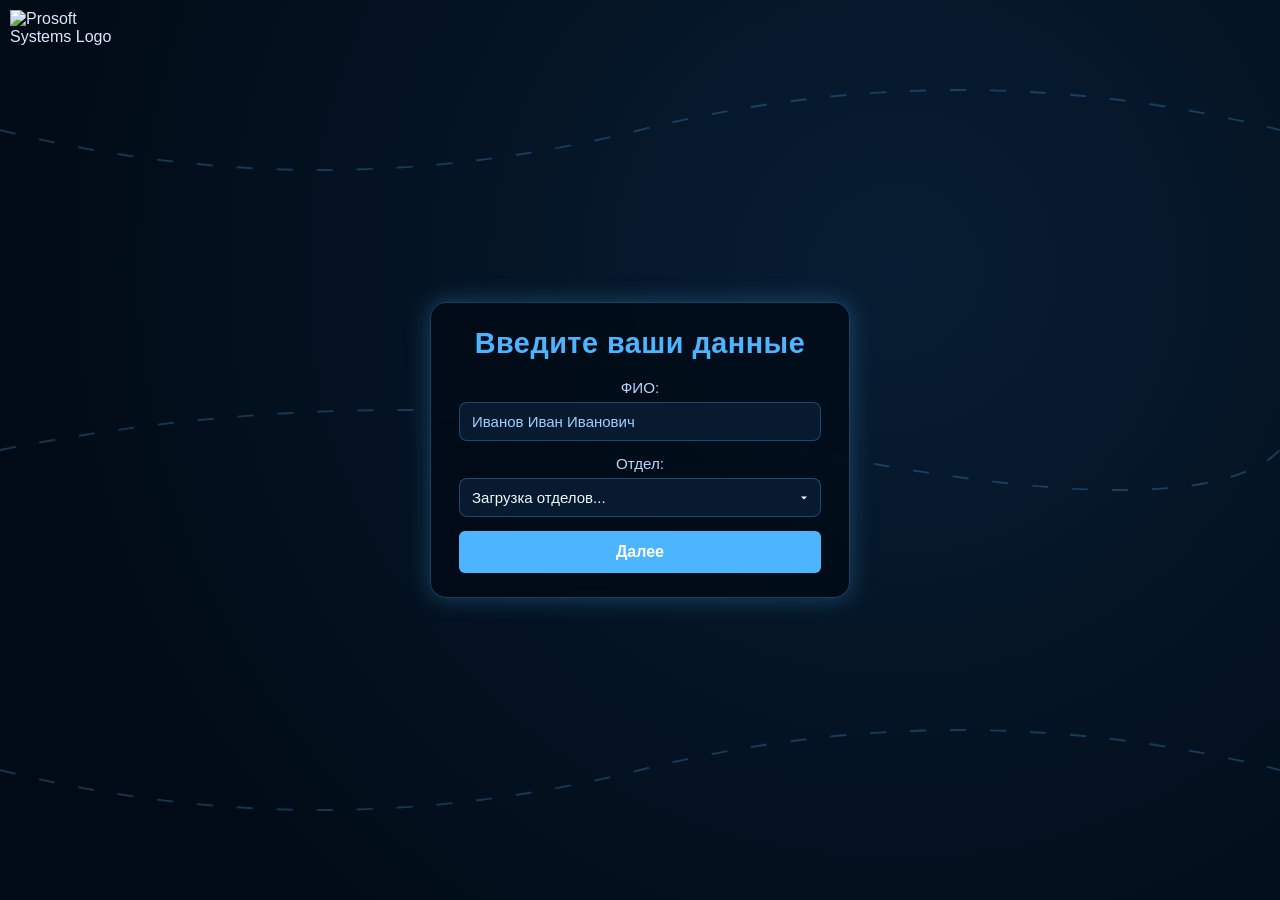
==== index2.html @ 8e4eba4d "second bot" ====
<!DOCTYPE html>
<html lang="ru">
<head>
<meta charset="UTF-8" />
<meta name="viewport" content="width=device-width, initial-scale=1.0, maximum-scale=1.0, minimum-scale=1.0, user-scalable=no" />
<title>Голосование — Прософт Системы</title>
<style>
* { box-sizing: border-box; -webkit-tap-highlight-color: transparent; }
html, body {
  margin:0; padding:0; height:100%; width:100%;
  font-family:"IBM Plex Sans","Inter","Segoe UI",Roboto,sans-serif;
  background: radial-gradient(circle at 70% 30%, #081d33 0%, #010b16 80%);
  color:#e0e7ff; display:flex; justify-content:center; align-items:center;
  overflow:hidden; touch-action: manipulation;
  overscroll-behavior: none;
}
.background { position:absolute; inset:0; overflow:hidden; z-index:0; }
.lines { position:absolute; inset:0; width:100%; height:100%; opacity:0.25; z-index:0; }
@keyframes flow { 0% { stroke-dashoffset: 1000; } 100% { stroke-dashoffset: 0; } }
.lines path { stroke: #4db5ff; stroke-width:1.2; fill:none; stroke-dasharray:10 15; animation:flow 15s linear infinite; }

.vote-container {
  position: relative; z-index:2; width:90%; max-width:420px;
  background: rgba(0,10,20,0.75); border:1px solid rgba(77,181,255,0.3);
  border-radius:16px; padding:24px 28px; box-shadow:0 0 25px rgba(77,181,255,0.3);
  backdrop-filter: blur(6px);
}
.vote-container h1 {
  margin-top:0; font-size:1.8rem; color:#4db5ff;
  text-transform:none; letter-spacing:0.5px; text-align:center; font-weight:600;
}
.vote-container p { font-size:0.95rem; margin-bottom:20px; color:#c0dfff; }
label { display:block; text-align:left; margin-bottom:6px; font-weight:500; color:#b8d6ff; font-size:0.95rem; }
input, select {
  width:100%; padding:10px 12px; margin-bottom:14px; border-radius:8px;
  border:1px solid rgba(77,181,255,0.3); background-color: rgba(8,29,51,0.9);
  color:#f0f7ff; font-size:15px; outline:none; -webkit-appearance:none; appearance:none;
}
input::placeholder { color:#a0cfff; }
select { background-image: url("data:image/svg+xml,%3Csvg width='16' height='16' fill='%23ffffff' xmlns='http://www.w3.org/2000/svg'%3E<path d='M4 6l4 4 4-4H4z'/></svg>");
  background-repeat:no-repeat; background-position:right 10px center; background-size:12px;
}
button {
  width:100%; background-color:#4db5ff; color:white; font-weight:600; border:none; border-radius:6px;
  padding:12px; font-size:1rem; cursor:pointer; transition: all 0.2s ease;
}
button:hover { background-color:#3a94d1; box-shadow:0 2px 10px rgba(77,181,255,0.4); transform:translateY(-1px); }

@media (max-width:480px) {
  .vote-container { padding:18px 20px; border-radius:16px; }
  .vote-container h1 { font-size:1.4rem; }
  button { font-size:0.95rem; }
}

.screen { display: none; flex-direction: column; align-items: center; justify-content: center; width:100%; }
.screen.active { display: flex; }
#validationMessage { color:#ff6b6b; font-size:0.9rem; display:none; margin-bottom:10px; }
#nomineeList { list-style:none; padding:0; margin:4px 0 14px 0; max-height:150px; overflow-y:auto;
  border:1px solid rgba(77,181,255,0.3); border-radius:6px; display:none; background:rgba(8,29,51,0.9); }
#nomineeList li { padding:6px; cursor:pointer; }
#nomineeList li:hover { background: rgba(77,181,255,0.3); }
</style>
</head>

<body>
<div class="background">
  <svg class="lines" xmlns="http://www.w3.org/2000/svg" viewBox="0 0 800 600" preserveAspectRatio="xMidYMid slice">
    <path d="M0 100 Q200 150 400 100 T800 100" />
    <path d="M0 300 Q250 250 500 300 T800 300" />
    <path d="M0 500 Q200 550 400 500 T800 500" />
  </svg>
</div>

<div class="vote-container">
  <!-- Шаг 1 -->
  <div id="step1" class="screen active">
    <h1>Введите ваши данные</h1>
    <label for="fio">ФИО:</label>
    <input type="text" id="fio" placeholder="Иванов Иван Иванович" required />
    <label for="department">Отдел:</label>
    <select id="department" required>
      <option value="" disabled selected>Загрузка отделов...</option>
    </select>
    <p id="validationMessage"></p>
    <button id="nextStep1" disabled>Далее</button>
  </div>

  <!-- Шаг 2 -->
  <div id="step2" class="screen">
    <h1>Выберите сотрудника для номинации</h1>
    <label for="nomineeInput">Сотрудник:</label>
    <input type="text" id="nomineeInput" placeholder="Введите ФИО сотрудника" disabled autocomplete="off" />
    <ul id="nomineeList"></ul>
    <button id="submitVote" disabled>Отправить голос</button>
  </div>

  <!-- Шаг 3 -->
  <div id="step3" class="screen">
    <h1>Спасибо за участие!</h1>
    <p>Ваш голос успешно зарегистрирован</p>
  </div>
</div>

<script src="https://telegram.org/js/telegram-web-app.js"></script>
<script>
const tg = window.Telegram.WebApp;
tg.expand();

const step1 = document.getElementById("step1");
const step2 = document.getElementById("step2");
const step3 = document.getElementById("step3");

const fioInput = document.getElementById("fio");
const departmentSelect = document.getElementById("department");
const nextStep1 = document.getElementById("nextStep1");
const validationMessage = document.getElementById("validationMessage");

const nomineeInput = document.getElementById("nomineeInput");
const nomineeList = document.getElementById("nomineeList");
const submitVoteBtn = document.getElementById("submitVote");

let employees = [];
let validationTimeout;

async function loadDepartments() {
  try {
    const res = await fetch("https://www.prosoft-people.online/api/departments");
    const data = await res.json();
    departmentSelect.innerHTML = '<option value="" disabled selected>Выберите отдел</option>';
    data.departments.forEach(dep => {
      const option = document.createElement("option");
      option.value = dep;
      option.textContent = dep;
      departmentSelect.appendChild(option);
    });
  } catch (err) {
    console.error(err);
    departmentSelect.innerHTML = '<option value="" disabled selected>Ошибка загрузки</option>';
  }
}
loadDepartments();

async function checkFioDept(fio, dept) {
  try {
    const res = await fetch("https://www.prosoft-people.online/api/validate", {
      method: "POST",
      headers: { "Content-Type": "application/json" },
      body: JSON.stringify({ fio, department: dept })
    });
    const data = await res.json();
    return data.valid;
  } catch (err) {
    console.error(err);
    return false;
  }
}

async function validateUser() {
  const fio = fioInput.value.trim();
  const department = departmentSelect.value;
  nextStep1.disabled = true;
  validationMessage.style.display = "none";
  if (!fio || !department) return;
  clearTimeout(validationTimeout);
  validationTimeout = setTimeout(async () => {
    const valid = await checkFioDept(fio, department);
    nextStep1.disabled = !valid;
    validationMessage.style.display = valid ? "none" : "block";
    validationMessage.textContent = valid ? "" : "❌ Некорректное ФИО или отдел";
  }, 500);
}

fioInput.addEventListener("input", validateUser);
departmentSelect.addEventListener("change", validateUser);

nextStep1.addEventListener("click", async () => {
  step1.classList.remove("active");
  step2.classList.add("active");

  const fio = fioInput.value.trim();
  const department = departmentSelect.value;

  nomineeInput.disabled = true;
  nomineeInput.value = "";
  nomineeList.innerHTML = "";
  nomineeList.style.display = "none";
  submitVoteBtn.disabled = true;

  try {
    const res = await fetch("https://www.prosoft-people.online/api/employees");
    const data = await res.json();
    employees = data.employees.filter(emp => emp !== fio);
    nomineeInput.disabled = false;
    nomineeInput.focus({ preventScroll: true });
  } catch (err) {
    console.error(err);
    nomineeList.innerHTML = '<li>Ошибка загрузки сотрудников</li>';
    nomineeList.style.display = "block";
  }
});

nomineeInput.addEventListener("input", () => {
  const query = nomineeInput.value.toLowerCase();
  nomineeList.innerHTML = "";
  if (!query) { nomineeList.style.display = "none"; submitVoteBtn.disabled = true; return; }
  const matches = employees.filter(e => e.toLowerCase().includes(query));
  if (matches.length === 0) { nomineeList.style.display = "none"; submitVoteBtn.disabled = true; return; }
  matches.forEach(name => {
    const li = document.createElement("li");
    li.textContent = name;
    li.addEventListener("click", () => {
      nomineeInput.value = name;
      nomineeList.style.display = "none";
      submitVoteBtn.disabled = false;
    });
    nomineeList.appendChild(li);
  });
  nomineeList.style.display = "block";
});

submitVoteBtn.addEventListener("click", async () => {
  const fio = fioInput.value.trim();
  const department = departmentSelect.value;
  const nominee = nomineeInput.value.trim();
  if (!nominee || !employees.includes(nominee)) { alert("❌ Выберите корректного сотрудника из списка"); return; }
  const valid = await checkFioDept(fio, department);
  if (!valid) { alert("❌ Некорректное ФИО или отдел. Проверьте и попробуйте снова."); return; }

  const voteData = { fio, department, nominee, chat_id: tg.initDataUnsafe?.user?.id || null };
  try {
    const response = await fetch("https://www.prosoft-people.online/api/votes", {
      method: "POST",
      headers: { "Content-Type": "application/json" },
      body: JSON.stringify(voteData)
    });
    if (response.ok) { step2.classList.remove("active"); step3.classList.add("active"); }
    else { const error = await response.json(); alert("Ошибка: " + (error.detail || "Не удалось отправить голос.")); }
  } catch (err) { console.error(err); alert("Не удалось отправить голос."); }
});
</script>

<img src="https://marketelectro.ru/sites/default/files/userfiles/11309/ps_logo_blue_2c_rus.png"
     alt="Prosoft Systems Logo"
     style="position:absolute; top:10px; left:10px; width:120px; height:auto; z-index:1;">
</body>
</html>
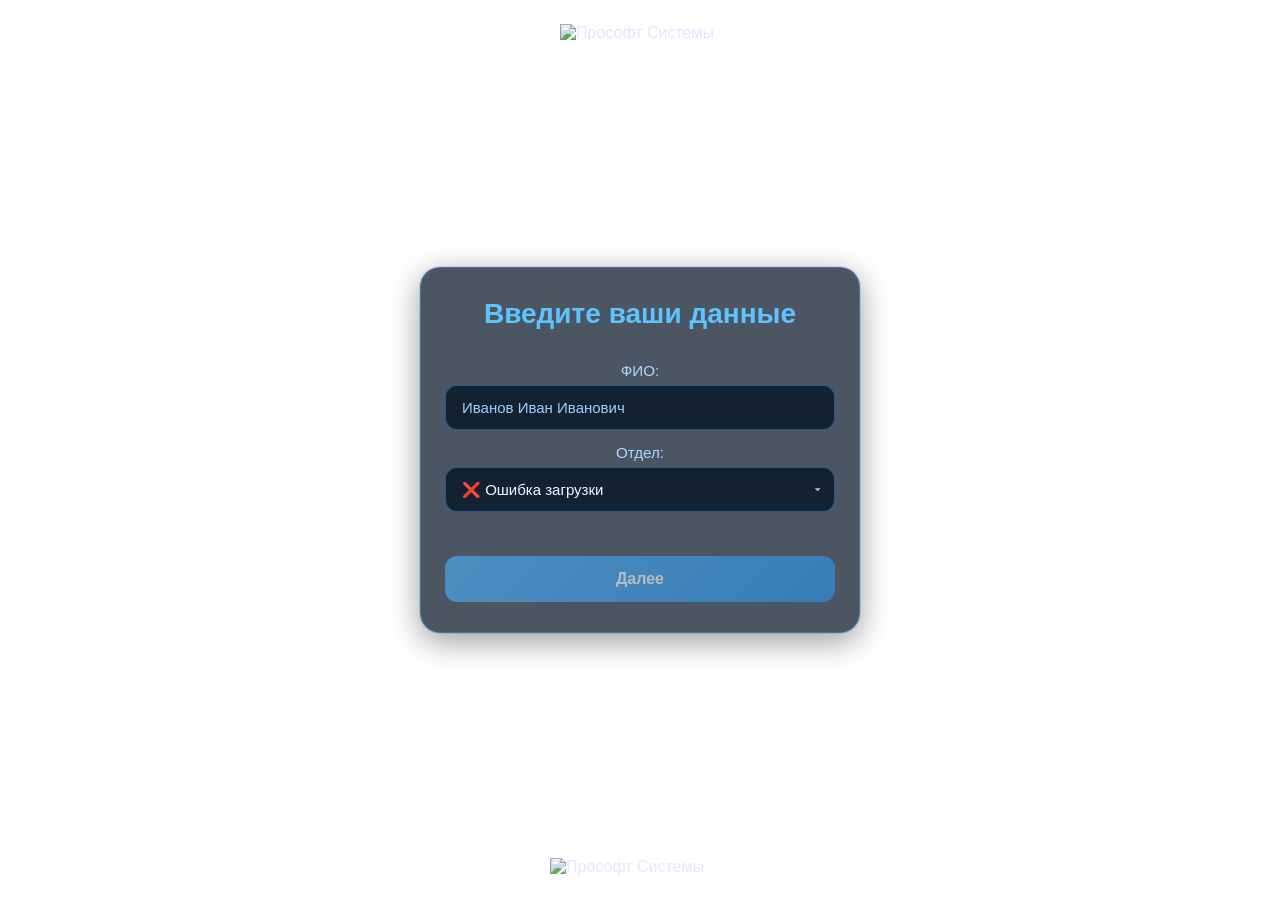
==== commit 3dff5979: "second bot" ====
--- a/index2.html
+++ b/index2.html
@@ -1,246 +1,405 @@
 <!DOCTYPE html>
 <html lang="ru">
 <head>
-<meta charset="UTF-8" />
-<meta name="viewport" content="width=device-width, initial-scale=1.0, maximum-scale=1.0, minimum-scale=1.0, user-scalable=no" />
-<title>Голосование — Прософт Системы</title>
-<style>
-* { box-sizing: border-box; -webkit-tap-highlight-color: transparent; }
-html, body {
-  margin:0; padding:0; height:100%; width:100%;
-  font-family:"IBM Plex Sans","Inter","Segoe UI",Roboto,sans-serif;
-  background: radial-gradient(circle at 70% 30%, #081d33 0%, #010b16 80%);
-  color:#e0e7ff; display:flex; justify-content:center; align-items:center;
-  overflow:hidden; touch-action: manipulation;
-  overscroll-behavior: none;
-}
-.background { position:absolute; inset:0; overflow:hidden; z-index:0; }
-.lines { position:absolute; inset:0; width:100%; height:100%; opacity:0.25; z-index:0; }
-@keyframes flow { 0% { stroke-dashoffset: 1000; } 100% { stroke-dashoffset: 0; } }
-.lines path { stroke: #4db5ff; stroke-width:1.2; fill:none; stroke-dasharray:10 15; animation:flow 15s linear infinite; }
-
-.vote-container {
-  position: relative; z-index:2; width:90%; max-width:420px;
-  background: rgba(0,10,20,0.75); border:1px solid rgba(77,181,255,0.3);
-  border-radius:16px; padding:24px 28px; box-shadow:0 0 25px rgba(77,181,255,0.3);
-  backdrop-filter: blur(6px);
-}
-.vote-container h1 {
-  margin-top:0; font-size:1.8rem; color:#4db5ff;
-  text-transform:none; letter-spacing:0.5px; text-align:center; font-weight:600;
-}
-.vote-container p { font-size:0.95rem; margin-bottom:20px; color:#c0dfff; }
-label { display:block; text-align:left; margin-bottom:6px; font-weight:500; color:#b8d6ff; font-size:0.95rem; }
-input, select {
-  width:100%; padding:10px 12px; margin-bottom:14px; border-radius:8px;
-  border:1px solid rgba(77,181,255,0.3); background-color: rgba(8,29,51,0.9);
-  color:#f0f7ff; font-size:15px; outline:none; -webkit-appearance:none; appearance:none;
-}
-input::placeholder { color:#a0cfff; }
-select { background-image: url("data:image/svg+xml,%3Csvg width='16' height='16' fill='%23ffffff' xmlns='http://www.w3.org/2000/svg'%3E<path d='M4 6l4 4 4-4H4z'/></svg>");
-  background-repeat:no-repeat; background-position:right 10px center; background-size:12px;
-}
-button {
-  width:100%; background-color:#4db5ff; color:white; font-weight:600; border:none; border-radius:6px;
-  padding:12px; font-size:1rem; cursor:pointer; transition: all 0.2s ease;
-}
-button:hover { background-color:#3a94d1; box-shadow:0 2px 10px rgba(77,181,255,0.4); transform:translateY(-1px); }
-
-@media (max-width:480px) {
-  .vote-container { padding:18px 20px; border-radius:16px; }
-  .vote-container h1 { font-size:1.4rem; }
-  button { font-size:0.95rem; }
-}
-
-.screen { display: none; flex-direction: column; align-items: center; justify-content: center; width:100%; }
-.screen.active { display: flex; }
-#validationMessage { color:#ff6b6b; font-size:0.9rem; display:none; margin-bottom:10px; }
-#nomineeList { list-style:none; padding:0; margin:4px 0 14px 0; max-height:150px; overflow-y:auto;
-  border:1px solid rgba(77,181,255,0.3); border-radius:6px; display:none; background:rgba(8,29,51,0.9); }
-#nomineeList li { padding:6px; cursor:pointer; }
-#nomineeList li:hover { background: rgba(77,181,255,0.3); }
-</style>
+  <meta charset="UTF-8" />
+  <meta name="viewport" content="width=device-width, initial-scale=1.0, maximum-scale=1.0, minimum-scale=1.0, user-scalable=no" />
+  <title>Голосование — Прософт Системы</title>
+  <style>
+    * {
+      box-sizing: border-box;
+      margin: 0;
+      padding: 0;
+      -webkit-tap-highlight-color: transparent;
+    }
+
+    html, body {
+      margin: 0;
+      padding: 0;
+      font-family: "IBM Plex Sans", "Inter", "Segoe UI", Roboto, sans-serif;
+      color: #e0e7ff;
+      overflow: hidden;
+      touch-action: manipulation;
+      overscroll-behavior: none;
+      height: 100%;
+    }
+
+    #viewport {
+      width: 100%;
+      height: 100%;
+      display: flex;
+      flex-direction: column;
+      justify-content: center;
+      align-items: center;
+      background: url('https://www.prosoft-people.online/static/bg.jpg') no-repeat center center;
+      background-size: cover;
+    }
+
+    .logo-top,
+    .logo-bottom {
+      position: fixed;
+      left: 50%;
+      transform: translateX(-50%);
+      pointer-events: none;
+    }
+
+    .logo-top { top: 24px; width: 160px; }
+    .logo-bottom { bottom: 24px; width: 180px; opacity: 0.95; }
+
+    .vote-container {
+      position: relative;
+      z-index: 2;
+      width: 92%;
+      max-width: 440px;
+      background: rgba(8, 22, 40, 0.72);
+      border: 1px solid rgba(65, 160, 240, 0.4);
+      border-radius: 20px;
+      padding: 30px 24px;
+      box-shadow:
+        0 8px 32px rgba(0, 0, 0, 0.4),
+        0 0 0 1px rgba(65, 160, 240, 0.2);
+      backdrop-filter: blur(12px);
+      text-align: center;
+      transition: opacity 0.35s ease, transform 0.4s cubic-bezier(0.16, 1, 0.3, 1);
+    }
+
+    .screen {
+      display: none;
+      flex-direction: column;
+      align-items: center;
+      width: 100%;
+    }
+
+    .screen.active {
+      display: flex;
+    }
+
+    .screen h1 {
+      font-size: 1.75rem;
+      font-weight: 600;
+      color: #5cc4ff;
+      margin-bottom: 18px;
+    }
+
+    .screen p {
+      font-size: 0.95rem;
+      color: #c5dfff;
+      margin-bottom: 22px;
+      line-height: 1.5;
+    }
+
+    label {
+      display: block;
+      text-align: left;
+      margin: 14px 0 6px;
+      font-weight: 500;
+      color: #b0d5ff;
+      font-size: 0.95rem;
+    }
+
+    input, select {
+      width: 100%;
+      padding: 13px 16px;
+      border-radius: 12px;
+      border: 1px solid rgba(65, 160, 240, 0.45);
+      background: rgba(5, 20, 38, 0.8);
+      color: #f0f9ff;
+      font-size: 15px;
+      outline: none;
+      transition: all 0.25s ease;
+    }
+
+    input::placeholder {
+      color: #9fcfff;
+    }
+
+    select {
+      background-image: url("data:image/svg+xml,%3Csvg width='14' height='14' fill='%23a5d3ff' xmlns='http://www.w3.org/2000/svg'%3E%3Cpath d='M4 6l4 4 4-4z'/%3E%3C/svg%3E");
+      background-repeat: no-repeat;
+      background-position: right 12px center;
+      background-size: 10px;
+      -webkit-appearance: none;
+      appearance: none;
+    }
+
+    button {
+      width: 100%;
+      padding: 14px;
+      margin-top: 8px;
+      background: linear-gradient(135deg, #4db5ff, #2b97f0);
+      color: white;
+      font-weight: 600;
+      font-size: 1rem;
+      border: none;
+      border-radius: 12px;
+      cursor: pointer;
+      transition: all 0.25s ease;
+    }
+
+    button:disabled {
+      opacity: 0.6;
+      cursor: not-allowed;
+    }
+
+    #validationMessage {
+      color: #ff7a7a;
+      font-size: 0.9rem;
+      margin: 4px 0 12px 0;
+      min-height: 1.4em;
+      text-align: center;
+    }
+
+    #nomineeList {
+      list-style: none;
+      padding: 0;
+      margin: 8px 0 16px;
+      max-height: 180px;
+      overflow-y: auto;
+      border-radius: 10px;
+      background: rgba(5, 20, 38, 0.85);
+      border: 1px solid rgba(65, 160, 240, 0.3);
+      display: none;
+    }
+
+    #nomineeList li {
+      padding: 10px 14px;
+      cursor: pointer;
+      transition: background 0.15s ease;
+      text-align: left;
+      font-size: 0.95rem;
+    }
+
+    #nomineeList li:hover {
+      background: rgba(65, 160, 240, 0.2);
+    }
+
+    #nomineeList li + li {
+      border-top: 1px solid rgba(65, 160, 240, 0.1);
+    }
+
+    @media (max-width: 480px) {
+      .vote-container {
+        padding: 24px 18px;
+        border-radius: 18px;
+      }
+      .screen h1 {
+        font-size: 1.5rem;
+      }
+      .logo-top, .logo-bottom {
+        width: 140px;
+      }
+    }
+  </style>
 </head>
-
 <body>
-<div class="background">
-  <svg class="lines" xmlns="http://www.w3.org/2000/svg" viewBox="0 0 800 600" preserveAspectRatio="xMidYMid slice">
-    <path d="M0 100 Q200 150 400 100 T800 100" />
-    <path d="M0 300 Q250 250 500 300 T800 300" />
-    <path d="M0 500 Q200 550 400 500 T800 500" />
-  </svg>
-</div>
-
-<div class="vote-container">
-  <!-- Шаг 1 -->
-  <div id="step1" class="screen active">
-    <h1>Введите ваши данные</h1>
-    <label for="fio">ФИО:</label>
-    <input type="text" id="fio" placeholder="Иванов Иван Иванович" required />
-    <label for="department">Отдел:</label>
-    <select id="department" required>
-      <option value="" disabled selected>Загрузка отделов...</option>
-    </select>
-    <p id="validationMessage"></p>
-    <button id="nextStep1" disabled>Далее</button>
+  <div id="viewport">
+    <img src="https://www.prosoft-people.online/static/logo_top.png" class="logo-top" alt="Прософт Системы">
+    <div class="vote-container">
+      <!-- Шаг 1 -->
+      <div id="step1" class="screen active">
+        <h1>Введите ваши данные</h1>
+        <label for="fio">ФИО:</label>
+        <input type="text" id="fio" placeholder="Иванов Иван Иванович" required />
+        <label for="department">Отдел:</label>
+        <select id="department" required>
+          <option value="" disabled selected>Загрузка отделов...</option>
+        </select>
+        <div id="validationMessage"></div>
+        <button id="nextStep1" disabled>Далее</button>
+      </div>
+
+      <!-- Шаг 2 -->
+      <div id="step2" class="screen">
+        <h1>Выберите сотрудника для номинации</h1>
+        <label for="nomineeInput">Сотрудник:</label>
+        <input type="text" id="nomineeInput" placeholder="Введите ФИО сотрудника" disabled autocomplete="off" />
+        <ul id="nomineeList"></ul>
+        <button id="submitVote" disabled>Отправить голос</button>
+      </div>
+
+      <!-- Шаг 3 -->
+      <div id="step3" class="screen">
+        <h1>Спасибо!</h1>
+        <p>Ваш голос успешно зарегистрирован</p>
+      </div>
+    </div>
+    <img src="https://www.prosoft-people.online/static/logo_bottom.png" class="logo-bottom" alt="Прософт Системы">
   </div>
 
-  <!-- Шаг 2 -->
-  <div id="step2" class="screen">
-    <h1>Выберите сотрудника для номинации</h1>
-    <label for="nomineeInput">Сотрудник:</label>
-    <input type="text" id="nomineeInput" placeholder="Введите ФИО сотрудника" disabled autocomplete="off" />
-    <ul id="nomineeList"></ul>
-    <button id="submitVote" disabled>Отправить голос</button>
-  </div>
-
-  <!-- Шаг 3 -->
-  <div id="step3" class="screen">
-    <h1>Спасибо за участие!</h1>
-    <p>Ваш голос успешно зарегистрирован</p>
-  </div>
-</div>
-
-<script src="https://telegram.org/js/telegram-web-app.js"></script>
-<script>
-const tg = window.Telegram.WebApp;
-tg.expand();
-
-const step1 = document.getElementById("step1");
-const step2 = document.getElementById("step2");
-const step3 = document.getElementById("step3");
-
-const fioInput = document.getElementById("fio");
-const departmentSelect = document.getElementById("department");
-const nextStep1 = document.getElementById("nextStep1");
-const validationMessage = document.getElementById("validationMessage");
-
-const nomineeInput = document.getElementById("nomineeInput");
-const nomineeList = document.getElementById("nomineeList");
-const submitVoteBtn = document.getElementById("submitVote");
-
-let employees = [];
-let validationTimeout;
-
-async function loadDepartments() {
-  try {
-    const res = await fetch("https://www.prosoft-people.online/api/departments");
-    const data = await res.json();
-    departmentSelect.innerHTML = '<option value="" disabled selected>Выберите отдел</option>';
-    data.departments.forEach(dep => {
-      const option = document.createElement("option");
-      option.value = dep;
-      option.textContent = dep;
-      departmentSelect.appendChild(option);
+  <script src="https://telegram.org/js/telegram-web-app.js"></script>
+  <script>
+    const tg = window.Telegram?.WebApp;
+    if (tg) {
+      tg.expand();
+      tg.disableVerticalSwipes();
+    }
+
+    // === Логика голосования (не менялась) ===
+    const step1 = document.getElementById("step1");
+    const step2 = document.getElementById("step2");
+    const step3 = document.getElementById("step3");
+    const fioInput = document.getElementById("fio");
+    const departmentSelect = document.getElementById("department");
+    const nextStep1 = document.getElementById("nextStep1");
+    const validationMessage = document.getElementById("validationMessage");
+    const nomineeInput = document.getElementById("nomineeInput");
+    const nomineeList = document.getElementById("nomineeList");
+    const submitVoteBtn = document.getElementById("submitVote");
+
+    let employees = [];
+    let validationTimeout = null;
+
+    async function loadDepartments() {
+      try {
+        const res = await fetch("https://www.prosoft-people.online/api/departments");
+        if (!res.ok) throw new Error(`HTTP ${res.status}`);
+        const data = await res.json();
+        departmentSelect.innerHTML = '<option value="" disabled selected>Выберите отдел</option>';
+        data.departments?.forEach(dep => {
+          const opt = document.createElement("option");
+          opt.value = dep;
+          opt.textContent = dep;
+          departmentSelect.appendChild(opt);
+        });
+      } catch (err) {
+        console.error("Ошибка при загрузке отделов:", err);
+        departmentSelect.innerHTML = '<option value="" disabled selected>❌ Ошибка загрузки</option>';
+      }
+    }
+
+    loadDepartments();
+
+    async function checkFioDept(fio, dept) {
+      try {
+        const res = await fetch("https://www.prosoft-people.online/api/validate", {
+          method: "POST",
+          headers: { "Content-Type": "application/json" },
+          body: JSON.stringify({ fio, department: dept })
+        });
+        const data = await res.json();
+        return data.valid === true;
+      } catch (err) {
+        console.error("Ошибка валидации:", err);
+        return false;
+      }
+    }
+
+    function validateUser() {
+      const fio = fioInput.value.trim();
+      const dept = departmentSelect.value;
+
+      nextStep1.disabled = true;
+      validationMessage.textContent = "";
+      validationMessage.style.display = "none";
+
+      if (!fio || !dept) return;
+
+      clearTimeout(validationTimeout);
+      validationTimeout = setTimeout(async () => {
+        const valid = await checkFioDept(fio, dept);
+        nextStep1.disabled = !valid;
+        if (!valid) {
+          validationMessage.textContent = "❌ Некорректное ФИО или отдел";
+          validationMessage.style.display = "block";
+        }
+      }, 400);
+    }
+
+    fioInput.addEventListener("input", validateUser);
+    departmentSelect.addEventListener("change", validateUser);
+
+    nextStep1.addEventListener("click", async () => {
+      const fio = fioInput.value.trim();
+      const dept = departmentSelect.value;
+
+      try {
+        const res = await fetch("https://www.prosoft-people.online/api/employees");
+        if (!res.ok) throw new Error(`HTTP ${res.status}`);
+        const data = await res.json();
+        employees = (data.employees || []).filter(emp => emp && emp !== fio);
+
+        step1.classList.remove("active");
+        step2.classList.add("active");
+
+        nomineeInput.disabled = false;
+        nomineeInput.value = "";
+        nomineeList.innerHTML = "";
+        nomineeList.style.display = "none";
+        submitVoteBtn.disabled = true;
+
+        setTimeout(() => nomineeInput.focus({ preventScroll: true }), 100);
+      } catch (err) {
+        console.error("Не удалось загрузить список сотрудников:", err);
+        alert("❌ Ошибка: не удалось получить список кандидатов");
+      }
     });
-  } catch (err) {
-    console.error(err);
-    departmentSelect.innerHTML = '<option value="" disabled selected>Ошибка загрузки</option>';
-  }
-}
-loadDepartments();
-
-async function checkFioDept(fio, dept) {
-  try {
-    const res = await fetch("https://www.prosoft-people.online/api/validate", {
-      method: "POST",
-      headers: { "Content-Type": "application/json" },
-      body: JSON.stringify({ fio, department: dept })
+
+    nomineeInput.addEventListener("input", () => {
+      const query = nomineeInput.value.trim().toLowerCase();
+      nomineeList.innerHTML = "";
+      nomineeList.style.display = "none";
+      submitVoteBtn.disabled = true;
+
+      if (!query) return;
+
+      const matches = employees.filter(emp => emp && emp.toLowerCase().includes(query)).slice(0, 15);
+      if (matches.length === 0) return;
+
+      nomineeList.style.display = "block";
+      matches.forEach(name => {
+        const li = document.createElement("li");
+        li.textContent = name;
+        li.addEventListener("click", () => {
+          nomineeInput.value = name;
+          nomineeList.style.display = "none";
+          submitVoteBtn.disabled = false;
+        });
+        nomineeList.appendChild(li);
+      });
     });
-    const data = await res.json();
-    return data.valid;
-  } catch (err) {
-    console.error(err);
-    return false;
-  }
-}
-
-async function validateUser() {
-  const fio = fioInput.value.trim();
-  const department = departmentSelect.value;
-  nextStep1.disabled = true;
-  validationMessage.style.display = "none";
-  if (!fio || !department) return;
-  clearTimeout(validationTimeout);
-  validationTimeout = setTimeout(async () => {
-    const valid = await checkFioDept(fio, department);
-    nextStep1.disabled = !valid;
-    validationMessage.style.display = valid ? "none" : "block";
-    validationMessage.textContent = valid ? "" : "❌ Некорректное ФИО или отдел";
-  }, 500);
-}
-
-fioInput.addEventListener("input", validateUser);
-departmentSelect.addEventListener("change", validateUser);
-
-nextStep1.addEventListener("click", async () => {
-  step1.classList.remove("active");
-  step2.classList.add("active");
-
-  const fio = fioInput.value.trim();
-  const department = departmentSelect.value;
-
-  nomineeInput.disabled = true;
-  nomineeInput.value = "";
-  nomineeList.innerHTML = "";
-  nomineeList.style.display = "none";
-  submitVoteBtn.disabled = true;
-
-  try {
-    const res = await fetch("https://www.prosoft-people.online/api/employees");
-    const data = await res.json();
-    employees = data.employees.filter(emp => emp !== fio);
-    nomineeInput.disabled = false;
-    nomineeInput.focus({ preventScroll: true });
-  } catch (err) {
-    console.error(err);
-    nomineeList.innerHTML = '<li>Ошибка загрузки сотрудников</li>';
-    nomineeList.style.display = "block";
-  }
-});
-
-nomineeInput.addEventListener("input", () => {
-  const query = nomineeInput.value.toLowerCase();
-  nomineeList.innerHTML = "";
-  if (!query) { nomineeList.style.display = "none"; submitVoteBtn.disabled = true; return; }
-  const matches = employees.filter(e => e.toLowerCase().includes(query));
-  if (matches.length === 0) { nomineeList.style.display = "none"; submitVoteBtn.disabled = true; return; }
-  matches.forEach(name => {
-    const li = document.createElement("li");
-    li.textContent = name;
-    li.addEventListener("click", () => {
-      nomineeInput.value = name;
-      nomineeList.style.display = "none";
-      submitVoteBtn.disabled = false;
+
+    submitVoteBtn.addEventListener("click", async () => {
+      const fio = fioInput.value.trim();
+      const dept = departmentSelect.value;
+      const nominee = nomineeInput.value.trim();
+
+      if (!nominee || !employees.includes(nominee)) {
+        alert("❌ Выберите корректного сотрудника из списка");
+        return;
+      }
+
+      const valid = await checkFioDept(fio, dept);
+      if (!valid) {
+        alert("❌ Некорректное ФИО или отдел. Проверьте и попробуйте снова.");
+        return;
+      }
+
+      const voteData = {
+        fio,
+        department: dept,
+        nominee,
+        chat_id: tg?.initDataUnsafe?.user?.id || null
+      };
+
+      try {
+        const res = await fetch("https://www.prosoft-people.online/api/votes", {
+          method: "POST",
+          headers: { "Content-Type": "application/json" },
+          body: JSON.stringify(voteData)
+        });
+
+        if (res.ok) {
+          step2.classList.remove("active");
+          step3.classList.add("active");
+          // ✅ Ничего не закрываем — пользователь сам выходит
+        } else {
+          const error = await res.json().catch(() => ({}));
+          alert("❌ " + (error.detail || "Не удалось отправить голос."));
+        }
+      } catch (err) {
+        console.error(err);
+        alert("❌ Не удалось отправить голос. Проверьте соединение.");
+      }
     });
-    nomineeList.appendChild(li);
-  });
-  nomineeList.style.display = "block";
-});
-
-submitVoteBtn.addEventListener("click", async () => {
-  const fio = fioInput.value.trim();
-  const department = departmentSelect.value;
-  const nominee = nomineeInput.value.trim();
-  if (!nominee || !employees.includes(nominee)) { alert("❌ Выберите корректного сотрудника из списка"); return; }
-  const valid = await checkFioDept(fio, department);
-  if (!valid) { alert("❌ Некорректное ФИО или отдел. Проверьте и попробуйте снова."); return; }
-
-  const voteData = { fio, department, nominee, chat_id: tg.initDataUnsafe?.user?.id || null };
-  try {
-    const response = await fetch("https://www.prosoft-people.online/api/votes", {
-      method: "POST",
-      headers: { "Content-Type": "application/json" },
-      body: JSON.stringify(voteData)
-    });
-    if (response.ok) { step2.classList.remove("active"); step3.classList.add("active"); }
-    else { const error = await response.json(); alert("Ошибка: " + (error.detail || "Не удалось отправить голос.")); }
-  } catch (err) { console.error(err); alert("Не удалось отправить голос."); }
-});
-</script>
-
-<img src="https://marketelectro.ru/sites/default/files/userfiles/11309/ps_logo_blue_2c_rus.png"
-     alt="Prosoft Systems Logo"
-     style="position:absolute; top:10px; left:10px; width:120px; height:auto; z-index:1;">
+  </script>
 </body>
 </html>
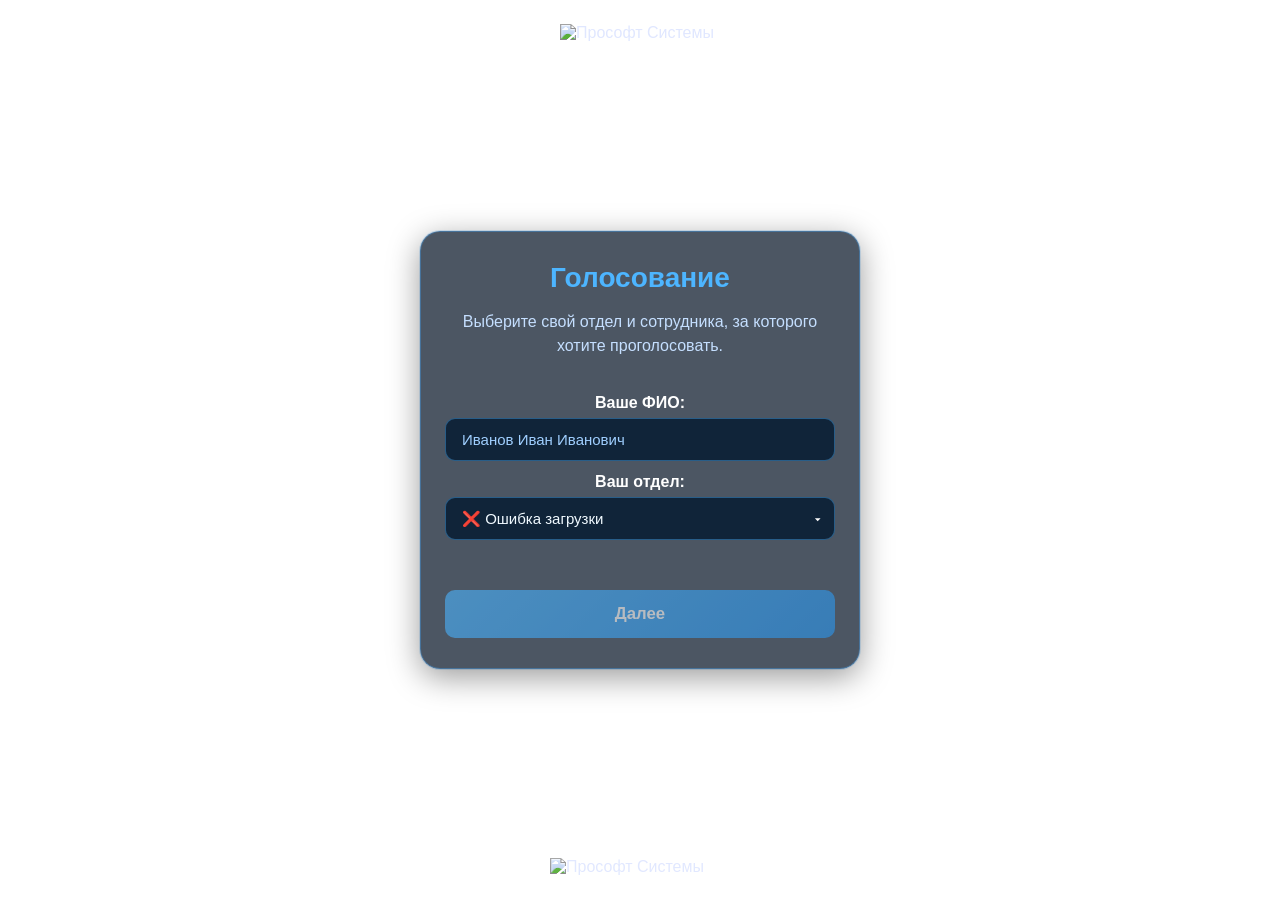
==== commit 6e345aed: "second bot" ====
--- a/index2.html
+++ b/index2.html
@@ -59,7 +59,6 @@
         0 0 0 1px rgba(65, 160, 240, 0.2);
       backdrop-filter: blur(12px);
       text-align: center;
-      transition: opacity 0.35s ease, transform 0.4s cubic-bezier(0.16, 1, 0.3, 1);
     }
 
     .screen {
@@ -76,44 +75,49 @@
     .screen h1 {
       font-size: 1.75rem;
       font-weight: 600;
-      color: #5cc4ff;
-      margin-bottom: 18px;
+      color: #4db5ff;
+      margin-bottom: 16px;
     }
 
     .screen p {
-      font-size: 0.95rem;
+      font-size: 1rem;
       color: #c5dfff;
-      margin-bottom: 22px;
+      margin-bottom: 24px;
       line-height: 1.5;
     }
 
     label {
       display: block;
       text-align: left;
-      margin: 14px 0 6px;
-      font-weight: 500;
-      color: #b0d5ff;
-      font-size: 0.95rem;
+      margin: 12px 0 6px;
+      font-weight: 600;
+      color: #ffffff;
+      font-size: 1rem;
     }
 
     input, select {
       width: 100%;
-      padding: 13px 16px;
-      border-radius: 12px;
-      border: 1px solid rgba(65, 160, 240, 0.45);
-      background: rgba(5, 20, 38, 0.8);
+      padding: 12px 16px;
+      border-radius: 10px;
+      border: 1px solid rgba(77, 181, 255, 0.4);
+      background: rgba(8, 29, 51, 0.85);
       color: #f0f9ff;
       font-size: 15px;
       outline: none;
-      transition: all 0.25s ease;
+      transition: all 0.2s ease;
+    }
+
+    input:focus, select:focus {
+      border-color: #4db5ff;
+      box-shadow: 0 0 0 2px rgba(77, 181, 255, 0.3);
     }
 
     input::placeholder {
-      color: #9fcfff;
+      color: #a0cfff;
     }
 
     select {
-      background-image: url("data:image/svg+xml,%3Csvg width='14' height='14' fill='%23a5d3ff' xmlns='http://www.w3.org/2000/svg'%3E%3Cpath d='M4 6l4 4 4-4z'/%3E%3C/svg%3E");
+      background-image: url("data:image/svg+xml,%3Csvg width='14' height='14' fill='%23ffffff' xmlns='http://www.w3.org/2000/svg'%3E%3Cpath d='M4 6l4 4 4-4z'/%3E%3C/svg%3E");
       background-repeat: no-repeat;
       background-position: right 12px center;
       background-size: 10px;
@@ -128,22 +132,30 @@
       background: linear-gradient(135deg, #4db5ff, #2b97f0);
       color: white;
       font-weight: 600;
-      font-size: 1rem;
+      font-size: 1.05rem;
       border: none;
-      border-radius: 12px;
+      border-radius: 10px;
       cursor: pointer;
-      transition: all 0.25s ease;
+      transition: all 0.2s ease;
+    }
+
+    button:hover:not(:disabled) {
+      background: linear-gradient(135deg, #3a9fd1, #1a7ac5);
+      transform: translateY(-1px);
+      box-shadow: 0 4px 12px rgba(77, 181, 255, 0.35);
     }
 
     button:disabled {
       opacity: 0.6;
       cursor: not-allowed;
+      transform: none;
+      box-shadow: none;
     }
 
     #validationMessage {
-      color: #ff7a7a;
-      font-size: 0.9rem;
-      margin: 4px 0 12px 0;
+      color: #ff6b6b;
+      font-size: 0.95rem;
+      margin: 6px 0 14px 0;
       min-height: 1.4em;
       text-align: center;
     }
@@ -154,9 +166,9 @@
       margin: 8px 0 16px;
       max-height: 180px;
       overflow-y: auto;
-      border-radius: 10px;
-      background: rgba(5, 20, 38, 0.85);
-      border: 1px solid rgba(65, 160, 240, 0.3);
+      border-radius: 8px;
+      background: rgba(8, 29, 51, 0.85);
+      border: 1px solid rgba(77, 181, 255, 0.3);
       display: none;
     }
 
@@ -169,24 +181,15 @@
     }
 
     #nomineeList li:hover {
-      background: rgba(65, 160, 240, 0.2);
-    }
-
-    #nomineeList li + li {
-      border-top: 1px solid rgba(65, 160, 240, 0.1);
+      background: rgba(77, 181, 255, 0.25);
     }
 
     @media (max-width: 480px) {
-      .vote-container {
-        padding: 24px 18px;
-        border-radius: 18px;
-      }
-      .screen h1 {
-        font-size: 1.5rem;
-      }
-      .logo-top, .logo-bottom {
-        width: 140px;
-      }
+      .vote-container { padding: 24px 20px; }
+      .screen h1 { font-size: 1.6rem; }
+      .screen p { font-size: 0.95rem; margin-bottom: 20px; }
+      label { font-size: 0.95rem; }
+      button { font-size: 1rem; }
     }
   </style>
 </head>
@@ -196,30 +199,37 @@
     <div class="vote-container">
       <!-- Шаг 1 -->
       <div id="step1" class="screen active">
-        <h1>Введите ваши данные</h1>
-        <label for="fio">ФИО:</label>
+        <h1>Голосование</h1>
+        <p>Выберите свой отдел и сотрудника, за которого хотите проголосовать.</p>
+
+        <label for="fio">Ваше ФИО:</label>
         <input type="text" id="fio" placeholder="Иванов Иван Иванович" required />
-        <label for="department">Отдел:</label>
+
+        <label for="department">Ваш отдел:</label>
         <select id="department" required>
           <option value="" disabled selected>Загрузка отделов...</option>
         </select>
+
         <div id="validationMessage"></div>
         <button id="nextStep1" disabled>Далее</button>
       </div>
 
       <!-- Шаг 2 -->
       <div id="step2" class="screen">
-        <h1>Выберите сотрудника для номинации</h1>
-        <label for="nomineeInput">Сотрудник:</label>
+        <h1>Голосование</h1>
+        <p>Выберите своего кандидата</p>
+
+        <label for="nomineeInput">Кого вы номинируете:</label>
         <input type="text" id="nomineeInput" placeholder="Введите ФИО сотрудника" disabled autocomplete="off" />
         <ul id="nomineeList"></ul>
+
         <button id="submitVote" disabled>Отправить голос</button>
       </div>
 
       <!-- Шаг 3 -->
       <div id="step3" class="screen">
         <h1>Спасибо!</h1>
-        <p>Ваш голос успешно зарегистрирован</p>
+        <p>Ваш голос учтён ✅</p>
       </div>
     </div>
     <img src="https://www.prosoft-people.online/static/logo_bottom.png" class="logo-bottom" alt="Прософт Системы">
@@ -233,7 +243,6 @@
       tg.disableVerticalSwipes();
     }
 
-    // === Логика голосования (не менялась) ===
     const step1 = document.getElementById("step1");
     const step2 = document.getElementById("step2");
     const step3 = document.getElementById("step3");
@@ -390,10 +399,17 @@
         if (res.ok) {
           step2.classList.remove("active");
           step3.classList.add("active");
-          // ✅ Ничего не закрываем — пользователь сам выходит
         } else {
           const error = await res.json().catch(() => ({}));
-          alert("❌ " + (error.detail || "Не удалось отправить голос."));
+          if (res.status === 403) {
+            // Уже голосовал → показываем успех
+            step2.classList.remove("active");
+            step3.classList.add("active");
+            document.querySelector("#step3 h1").textContent = "Вы уже голосовали!";
+            document.querySelector("#step3 p").textContent = "Нельзя голосовать больше одного раза";
+          } else {
+            alert("❌ " + (error.detail || "Не удалось отправить голос."));
+          }
         }
       } catch (err) {
         console.error(err);
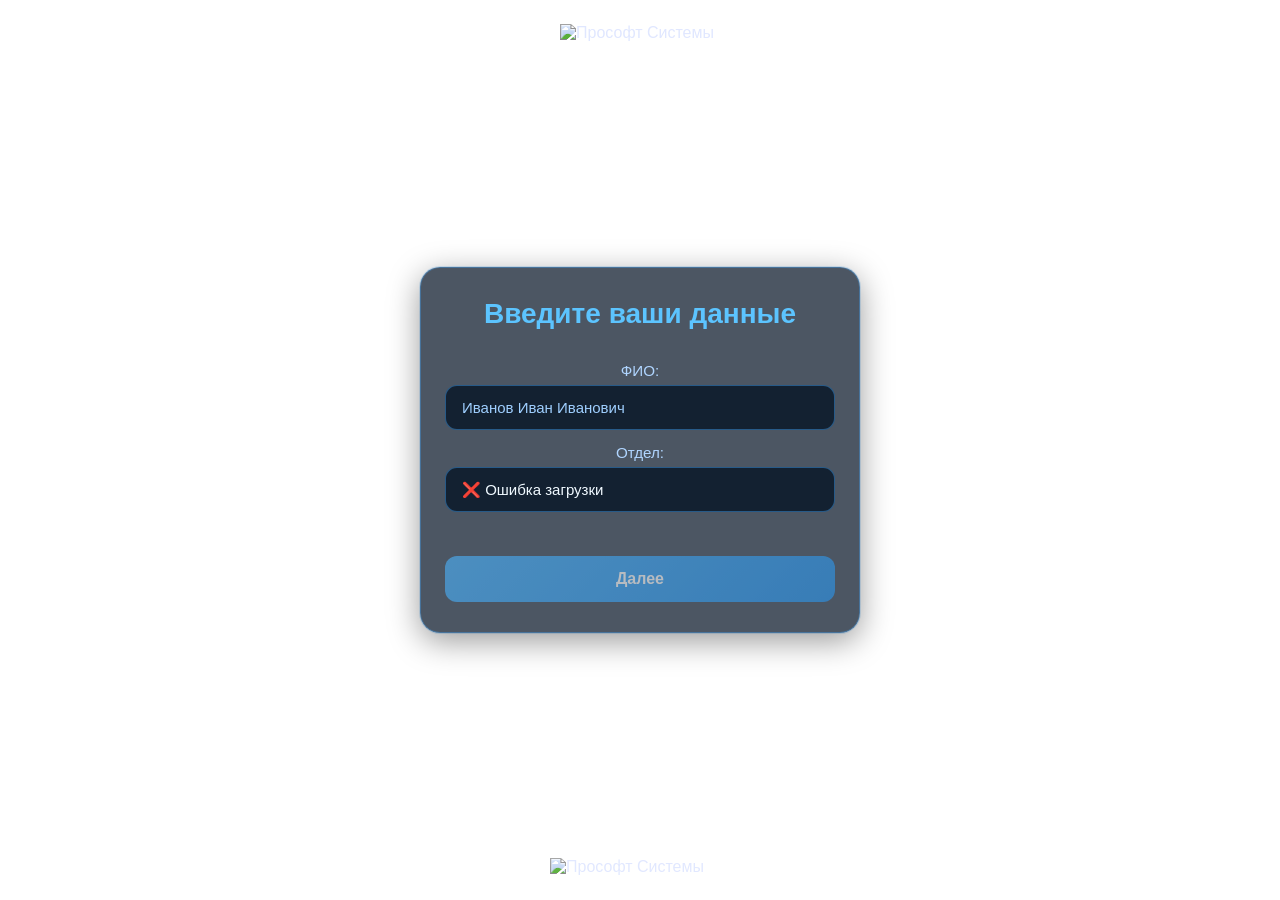
==== commit 5887e3c0: "second bot" ====
--- a/index2.html
+++ b/index2.html
@@ -59,6 +59,7 @@
         0 0 0 1px rgba(65, 160, 240, 0.2);
       backdrop-filter: blur(12px);
       text-align: center;
+      transition: opacity 0.35s ease, transform 0.4s cubic-bezier(0.16, 1, 0.3, 1);
     }
 
     .screen {
@@ -75,49 +76,44 @@
     .screen h1 {
       font-size: 1.75rem;
       font-weight: 600;
-      color: #4db5ff;
-      margin-bottom: 16px;
+      color: #5cc4ff;
+      margin-bottom: 18px;
     }
 
     .screen p {
-      font-size: 1rem;
+      font-size: 0.95rem;
       color: #c5dfff;
-      margin-bottom: 24px;
+      margin-bottom: 22px;
       line-height: 1.5;
     }
 
     label {
       display: block;
       text-align: left;
-      margin: 12px 0 6px;
-      font-weight: 600;
-      color: #ffffff;
-      font-size: 1rem;
+      margin: 14px 0 6px;
+      font-weight: 500;
+      color: #b0d5ff;
+      font-size: 0.95rem;
     }
 
     input, select {
       width: 100%;
-      padding: 12px 16px;
-      border-radius: 10px;
-      border: 1px solid rgba(77, 181, 255, 0.4);
-      background: rgba(8, 29, 51, 0.85);
+      padding: 13px 16px;
+      border-radius: 12px;
+      border: 1px solid rgba(65, 160, 240, 0.45);
+      background: rgba(5, 20, 38, 0.8);
       color: #f0f9ff;
       font-size: 15px;
       outline: none;
-      transition: all 0.2s ease;
-    }
-
-    input:focus, select:focus {
-      border-color: #4db5ff;
-      box-shadow: 0 0 0 2px rgba(77, 181, 255, 0.3);
+      transition: all 0.25s ease;
     }
 
     input::placeholder {
-      color: #a0cfff;
+      color: #9fcfff;
     }
 
     select {
-      background-image: url("data:image/svg+xml,%3Csvg width='14' height='14' fill='%23ffffff' xmlns='http://www.w3.org/2000/svg'%3E%3Cpath d='M4 6l4 4 4-4z'/%3E%3C/svg%3E");
+      background-image: url("image/svg+xml,%3Csvg width='14' height='14' fill='%23a5d3ff' xmlns='http://www.w3.org/2000/svg'%3E%3Cpath d='M4 6l4 4 4-4z'/%3E%3C/svg%3E");
       background-repeat: no-repeat;
       background-position: right 12px center;
       background-size: 10px;
@@ -132,30 +128,22 @@
       background: linear-gradient(135deg, #4db5ff, #2b97f0);
       color: white;
       font-weight: 600;
-      font-size: 1.05rem;
+      font-size: 1rem;
       border: none;
-      border-radius: 10px;
+      border-radius: 12px;
       cursor: pointer;
-      transition: all 0.2s ease;
-    }
-
-    button:hover:not(:disabled) {
-      background: linear-gradient(135deg, #3a9fd1, #1a7ac5);
-      transform: translateY(-1px);
-      box-shadow: 0 4px 12px rgba(77, 181, 255, 0.35);
+      transition: all 0.25s ease;
     }
 
     button:disabled {
       opacity: 0.6;
       cursor: not-allowed;
-      transform: none;
-      box-shadow: none;
     }
 
     #validationMessage {
-      color: #ff6b6b;
-      font-size: 0.95rem;
-      margin: 6px 0 14px 0;
+      color: #ff7a7a;
+      font-size: 0.9rem;
+      margin: 4px 0 12px 0;
       min-height: 1.4em;
       text-align: center;
     }
@@ -166,9 +154,9 @@
       margin: 8px 0 16px;
       max-height: 180px;
       overflow-y: auto;
-      border-radius: 8px;
-      background: rgba(8, 29, 51, 0.85);
-      border: 1px solid rgba(77, 181, 255, 0.3);
+      border-radius: 10px;
+      background: rgba(5, 20, 38, 0.85);
+      border: 1px solid rgba(65, 160, 240, 0.3);
       display: none;
     }
 
@@ -181,15 +169,24 @@
     }
 
     #nomineeList li:hover {
-      background: rgba(77, 181, 255, 0.25);
+      background: rgba(65, 160, 240, 0.2);
+    }
+
+    #nomineeList li + li {
+      border-top: 1px solid rgba(65, 160, 240, 0.1);
     }
 
     @media (max-width: 480px) {
-      .vote-container { padding: 24px 20px; }
-      .screen h1 { font-size: 1.6rem; }
-      .screen p { font-size: 0.95rem; margin-bottom: 20px; }
-      label { font-size: 0.95rem; }
-      button { font-size: 1rem; }
+      .vote-container {
+        padding: 24px 18px;
+        border-radius: 18px;
+      }
+      .screen h1 {
+        font-size: 1.5rem;
+      }
+      .logo-top, .logo-bottom {
+        width: 140px;
+      }
     }
   </style>
 </head>
@@ -199,37 +196,30 @@
     <div class="vote-container">
       <!-- Шаг 1 -->
       <div id="step1" class="screen active">
-        <h1>Голосование</h1>
-        <p>Выберите свой отдел и сотрудника, за которого хотите проголосовать.</p>
-
-        <label for="fio">Ваше ФИО:</label>
+        <h1>Введите ваши данные</h1>
+        <label for="fio">ФИО:</label>
         <input type="text" id="fio" placeholder="Иванов Иван Иванович" required />
-
-        <label for="department">Ваш отдел:</label>
+        <label for="department">Отдел:</label>
         <select id="department" required>
           <option value="" disabled selected>Загрузка отделов...</option>
         </select>
-
-        <div id="validationMessage"></div>
+        <p id="validationMessage"></p>
         <button id="nextStep1" disabled>Далее</button>
       </div>
 
       <!-- Шаг 2 -->
       <div id="step2" class="screen">
-        <h1>Голосование</h1>
-        <p>Выберите своего кандидата</p>
-
-        <label for="nomineeInput">Кого вы номинируете:</label>
+        <h1>Выберите сотрудника для номинации</h1>
+        <label for="nomineeInput">Сотрудник:</label>
         <input type="text" id="nomineeInput" placeholder="Введите ФИО сотрудника" disabled autocomplete="off" />
         <ul id="nomineeList"></ul>
-
         <button id="submitVote" disabled>Отправить голос</button>
       </div>
 
       <!-- Шаг 3 -->
       <div id="step3" class="screen">
         <h1>Спасибо!</h1>
-        <p>Ваш голос учтён ✅</p>
+        <p>Ваш голос успешно зарегистрирован</p>
       </div>
     </div>
     <img src="https://www.prosoft-people.online/static/logo_bottom.png" class="logo-bottom" alt="Прософт Системы">
@@ -243,6 +233,7 @@
       tg.disableVerticalSwipes();
     }
 
+    // === Логика голосования ===
     const step1 = document.getElementById("step1");
     const step2 = document.getElementById("step2");
     const step3 = document.getElementById("step3");
@@ -399,10 +390,12 @@
         if (res.ok) {
           step2.classList.remove("active");
           step3.classList.add("active");
+          document.querySelector("#step3 h1").textContent = "Спасибо!";
+          document.querySelector("#step3 p").textContent = "Ваш голос успешно зарегистрирован";
         } else {
           const error = await res.json().catch(() => ({}));
           if (res.status === 403) {
-            // Уже голосовал → показываем успех
+            // Уже голосовал — показываем "успех", а не ошибку
             step2.classList.remove("active");
             step3.classList.add("active");
             document.querySelector("#step3 h1").textContent = "Вы уже голосовали!";
@@ -418,4 +411,4 @@
     });
   </script>
 </body>
-</html>
+</html>
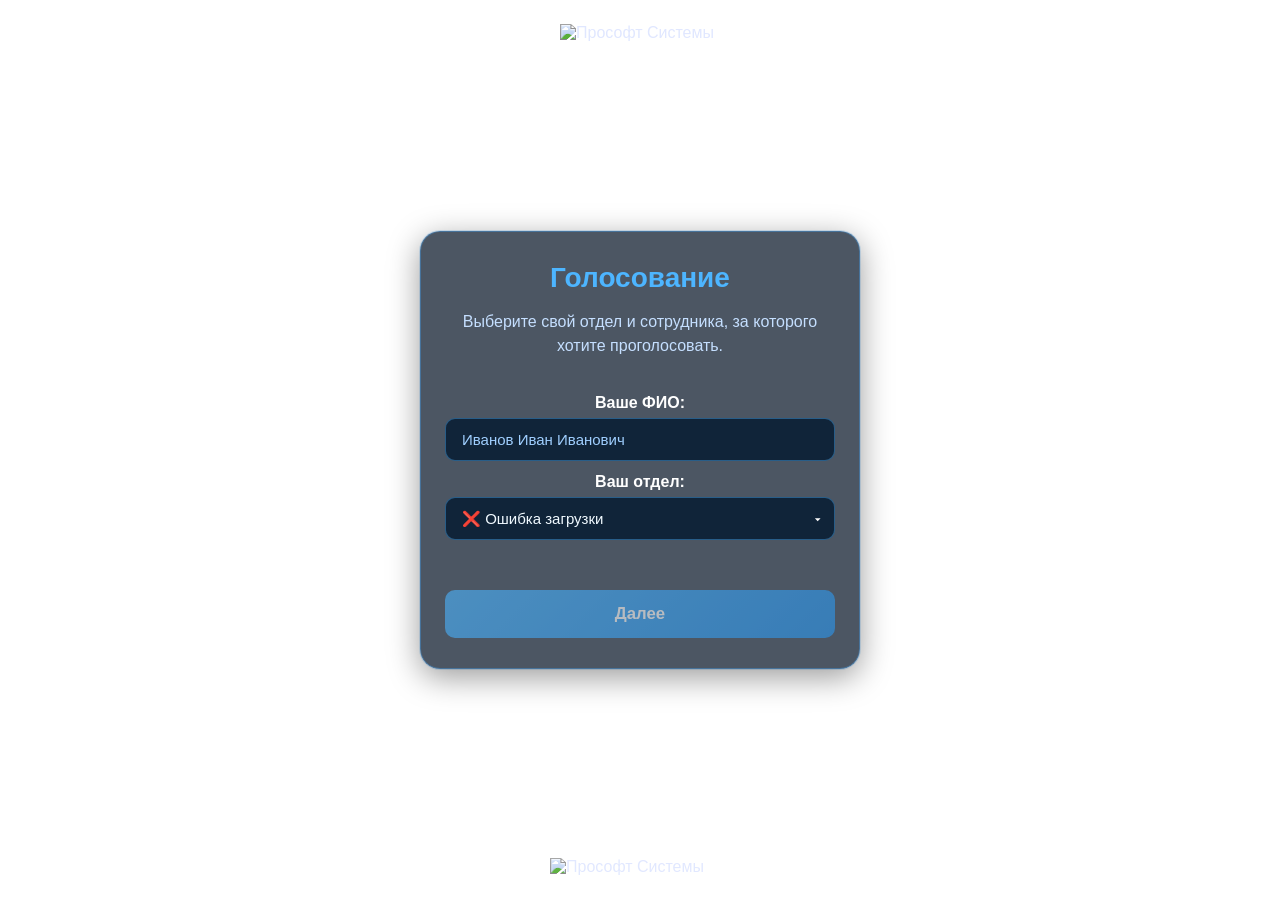
==== commit 70a5e50c: "second bot" ====
--- a/index2.html
+++ b/index2.html
@@ -59,7 +59,6 @@
         0 0 0 1px rgba(65, 160, 240, 0.2);
       backdrop-filter: blur(12px);
       text-align: center;
-      transition: opacity 0.35s ease, transform 0.4s cubic-bezier(0.16, 1, 0.3, 1);
     }
 
     .screen {
@@ -76,44 +75,44 @@
     .screen h1 {
       font-size: 1.75rem;
       font-weight: 600;
-      color: #5cc4ff;
-      margin-bottom: 18px;
+      color: #4db5ff;
+      margin-bottom: 16px;
     }
 
     .screen p {
-      font-size: 0.95rem;
+      font-size: 1rem;
       color: #c5dfff;
-      margin-bottom: 22px;
+      margin-bottom: 24px;
       line-height: 1.5;
     }
 
     label {
       display: block;
       text-align: left;
-      margin: 14px 0 6px;
-      font-weight: 500;
-      color: #b0d5ff;
-      font-size: 0.95rem;
+      margin: 12px 0 6px;
+      font-weight: 600;
+      color: #ffffff;
+      font-size: 1rem;
     }
 
     input, select {
       width: 100%;
-      padding: 13px 16px;
-      border-radius: 12px;
-      border: 1px solid rgba(65, 160, 240, 0.45);
-      background: rgba(5, 20, 38, 0.8);
+      padding: 12px 16px;
+      border-radius: 10px;
+      border: 1px solid rgba(77, 181, 255, 0.4);
+      background: rgba(8, 29, 51, 0.85);
       color: #f0f9ff;
       font-size: 15px;
       outline: none;
-      transition: all 0.25s ease;
+      transition: all 0.2s ease;
     }
 
     input::placeholder {
-      color: #9fcfff;
+      color: #a0cfff;
     }
 
     select {
-      background-image: url("image/svg+xml,%3Csvg width='14' height='14' fill='%23a5d3ff' xmlns='http://www.w3.org/2000/svg'%3E%3Cpath d='M4 6l4 4 4-4z'/%3E%3C/svg%3E");
+      background-image: url("data:image/svg+xml,%3Csvg width='14' height='14' fill='%23ffffff' xmlns='http://www.w3.org/2000/svg'%3E%3Cpath d='M4 6l4 4 4-4z'/%3E%3C/svg%3E");
       background-repeat: no-repeat;
       background-position: right 12px center;
       background-size: 10px;
@@ -128,11 +127,11 @@
       background: linear-gradient(135deg, #4db5ff, #2b97f0);
       color: white;
       font-weight: 600;
-      font-size: 1rem;
+      font-size: 1.05rem;
       border: none;
-      border-radius: 12px;
+      border-radius: 10px;
       cursor: pointer;
-      transition: all 0.25s ease;
+      transition: all 0.2s ease;
     }
 
     button:disabled {
@@ -141,9 +140,9 @@
     }
 
     #validationMessage {
-      color: #ff7a7a;
-      font-size: 0.9rem;
-      margin: 4px 0 12px 0;
+      color: #ff6b6b;
+      font-size: 0.95rem;
+      margin: 6px 0 14px 0;
       min-height: 1.4em;
       text-align: center;
     }
@@ -154,9 +153,9 @@
       margin: 8px 0 16px;
       max-height: 180px;
       overflow-y: auto;
-      border-radius: 10px;
-      background: rgba(5, 20, 38, 0.85);
-      border: 1px solid rgba(65, 160, 240, 0.3);
+      border-radius: 8px;
+      background: rgba(8, 29, 51, 0.85);
+      border: 1px solid rgba(77, 181, 255, 0.3);
       display: none;
     }
 
@@ -169,24 +168,15 @@
     }
 
     #nomineeList li:hover {
-      background: rgba(65, 160, 240, 0.2);
-    }
-
-    #nomineeList li + li {
-      border-top: 1px solid rgba(65, 160, 240, 0.1);
+      background: rgba(77, 181, 255, 0.25);
     }
 
     @media (max-width: 480px) {
-      .vote-container {
-        padding: 24px 18px;
-        border-radius: 18px;
-      }
-      .screen h1 {
-        font-size: 1.5rem;
-      }
-      .logo-top, .logo-bottom {
-        width: 140px;
-      }
+      .vote-container { padding: 24px 20px; }
+      .screen h1 { font-size: 1.6rem; }
+      .screen p { font-size: 0.95rem; margin-bottom: 20px; }
+      label { font-size: 0.95rem; }
+      button { font-size: 1rem; }
     }
   </style>
 </head>
@@ -196,30 +186,37 @@
     <div class="vote-container">
       <!-- Шаг 1 -->
       <div id="step1" class="screen active">
-        <h1>Введите ваши данные</h1>
-        <label for="fio">ФИО:</label>
+        <h1>Голосование</h1>
+        <p>Выберите свой отдел и сотрудника, за которого хотите проголосовать.</p>
+
+        <label for="fio">Ваше ФИО:</label>
         <input type="text" id="fio" placeholder="Иванов Иван Иванович" required />
-        <label for="department">Отдел:</label>
+
+        <label for="department">Ваш отдел:</label>
         <select id="department" required>
           <option value="" disabled selected>Загрузка отделов...</option>
         </select>
-        <p id="validationMessage"></p>
+
+        <div id="validationMessage"></div>
         <button id="nextStep1" disabled>Далее</button>
       </div>
 
       <!-- Шаг 2 -->
       <div id="step2" class="screen">
-        <h1>Выберите сотрудника для номинации</h1>
-        <label for="nomineeInput">Сотрудник:</label>
+        <h1>Голосование</h1>
+        <p>Выберите своего кандидата</p>
+
+        <label for="nomineeInput">Кого вы номинируете:</label>
         <input type="text" id="nomineeInput" placeholder="Введите ФИО сотрудника" disabled autocomplete="off" />
         <ul id="nomineeList"></ul>
+
         <button id="submitVote" disabled>Отправить голос</button>
       </div>
 
       <!-- Шаг 3 -->
       <div id="step3" class="screen">
         <h1>Спасибо!</h1>
-        <p>Ваш голос успешно зарегистрирован</p>
+        <p>Ваш голос учтён ✅</p>
       </div>
     </div>
     <img src="https://www.prosoft-people.online/static/logo_bottom.png" class="logo-bottom" alt="Прософт Системы">
@@ -232,8 +229,9 @@
       tg.expand();
       tg.disableVerticalSwipes();
     }
-
-    // === Логика голосования ===
+    const chat_id = tg?.initDataUnsafe?.user?.id;
+
+    // === Логика ===
     const step1 = document.getElementById("step1");
     const step2 = document.getElementById("step2");
     const step3 = document.getElementById("step3");
@@ -268,12 +266,13 @@
 
     loadDepartments();
 
+    // 🔑 Валидация с chat_id
     async function checkFioDept(fio, dept) {
       try {
         const res = await fetch("https://www.prosoft-people.online/api/validate", {
           method: "POST",
           headers: { "Content-Type": "application/json" },
-          body: JSON.stringify({ fio, department: dept })
+          body: JSON.stringify({ fio, department: dept, chat_id })
         });
         const data = await res.json();
         return data.valid === true;
@@ -291,14 +290,14 @@
       validationMessage.textContent = "";
       validationMessage.style.display = "none";
 
-      if (!fio || !dept) return;
+      if (!fio || !dept || !chat_id) return;
 
       clearTimeout(validationTimeout);
       validationTimeout = setTimeout(async () => {
         const valid = await checkFioDept(fio, dept);
         nextStep1.disabled = !valid;
         if (!valid) {
-          validationMessage.textContent = "❌ Некорректное ФИО или отдел";
+          validationMessage.textContent = "❌ Некорректное ФИО, отдел или попытка голосовать за другого";
           validationMessage.style.display = "block";
         }
       }, 400);
@@ -369,16 +368,11 @@
 
       const valid = await checkFioDept(fio, dept);
       if (!valid) {
-        alert("❌ Некорректное ФИО или отдел. Проверьте и попробуйте снова.");
+        alert("❌ Некорректное ФИО, отдел или попытка голосовать за другого");
         return;
       }
 
-      const voteData = {
-        fio,
-        department: dept,
-        nominee,
-        chat_id: tg?.initDataUnsafe?.user?.id || null
-      };
+      const voteData = { fio, department: dept, nominee, chat_id };
 
       try {
         const res = await fetch("https://www.prosoft-people.online/api/votes", {
@@ -390,12 +384,9 @@
         if (res.ok) {
           step2.classList.remove("active");
           step3.classList.add("active");
-          document.querySelector("#step3 h1").textContent = "Спасибо!";
-          document.querySelector("#step3 p").textContent = "Ваш голос успешно зарегистрирован";
         } else {
           const error = await res.json().catch(() => ({}));
           if (res.status === 403) {
-            // Уже голосовал — показываем "успех", а не ошибку
             step2.classList.remove("active");
             step3.classList.add("active");
             document.querySelector("#step3 h1").textContent = "Вы уже голосовали!";
@@ -411,4 +402,4 @@
     });
   </script>
 </body>
-</html>+</html>
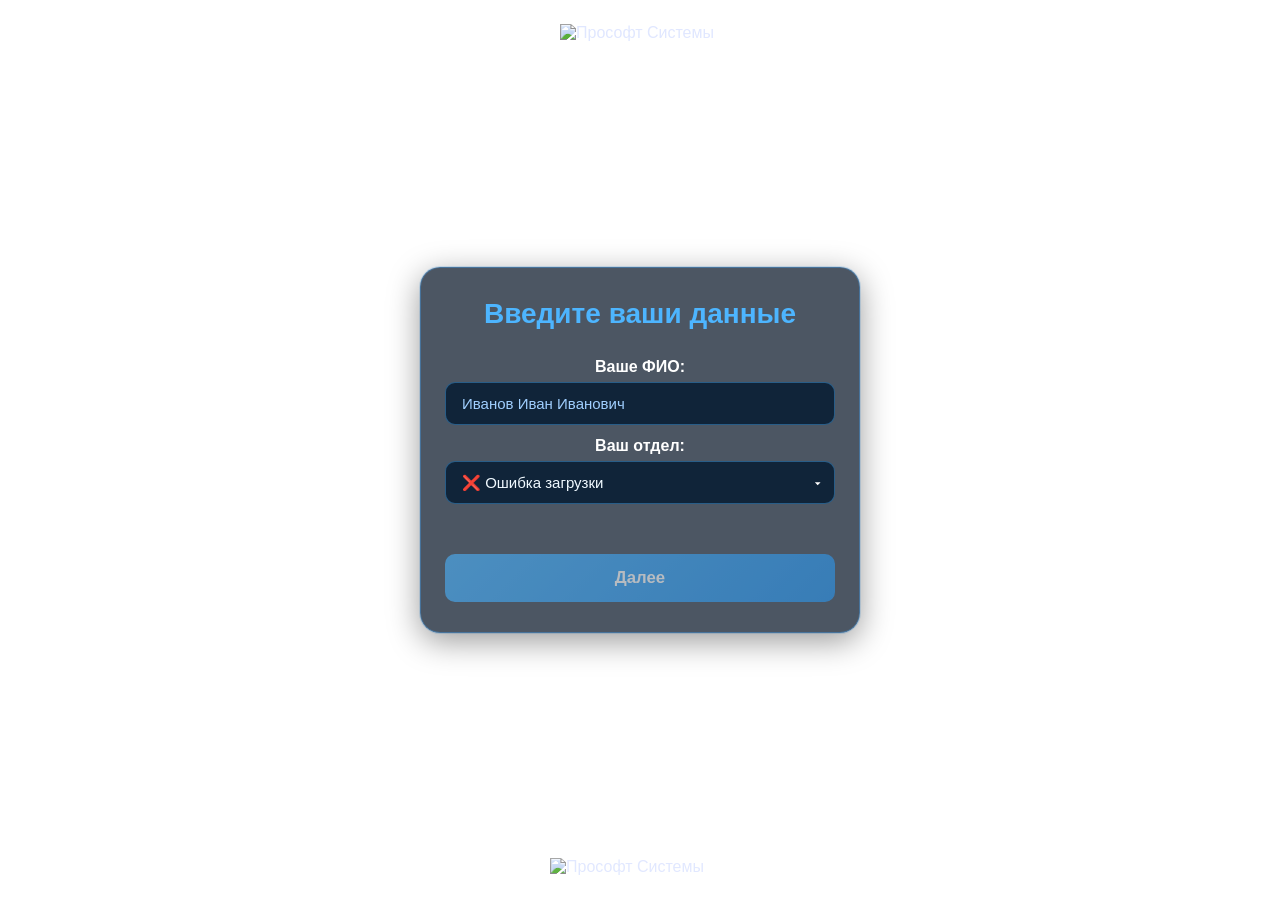
==== commit f6416b63: "second bot" ====
--- a/index2.html
+++ b/index2.html
@@ -186,8 +186,7 @@
     <div class="vote-container">
       <!-- Шаг 1 -->
       <div id="step1" class="screen active">
-        <h1>Голосование</h1>
-        <p>Выберите свой отдел и сотрудника, за которого хотите проголосовать.</p>
+        <h1>Введите ваши данные</h1>
 
         <label for="fio">Ваше ФИО:</label>
         <input type="text" id="fio" placeholder="Иванов Иван Иванович" required />
@@ -203,10 +202,9 @@
 
       <!-- Шаг 2 -->
       <div id="step2" class="screen">
-        <h1>Голосование</h1>
-        <p>Выберите своего кандидата</p>
-
-        <label for="nomineeInput">Кого вы номинируете:</label>
+        <h1>Выберите сотрудника для номинации</h1>
+
+        <label for="nomineeInput">Сотрудник:</label>
         <input type="text" id="nomineeInput" placeholder="Введите ФИО сотрудника" disabled autocomplete="off" />
         <ul id="nomineeList"></ul>
 
@@ -216,7 +214,7 @@
       <!-- Шаг 3 -->
       <div id="step3" class="screen">
         <h1>Спасибо!</h1>
-        <p>Ваш голос учтён ✅</p>
+        <p>Ваш голос успешно зарегистрирован</p>
       </div>
     </div>
     <img src="https://www.prosoft-people.online/static/logo_bottom.png" class="logo-bottom" alt="Прософт Системы">
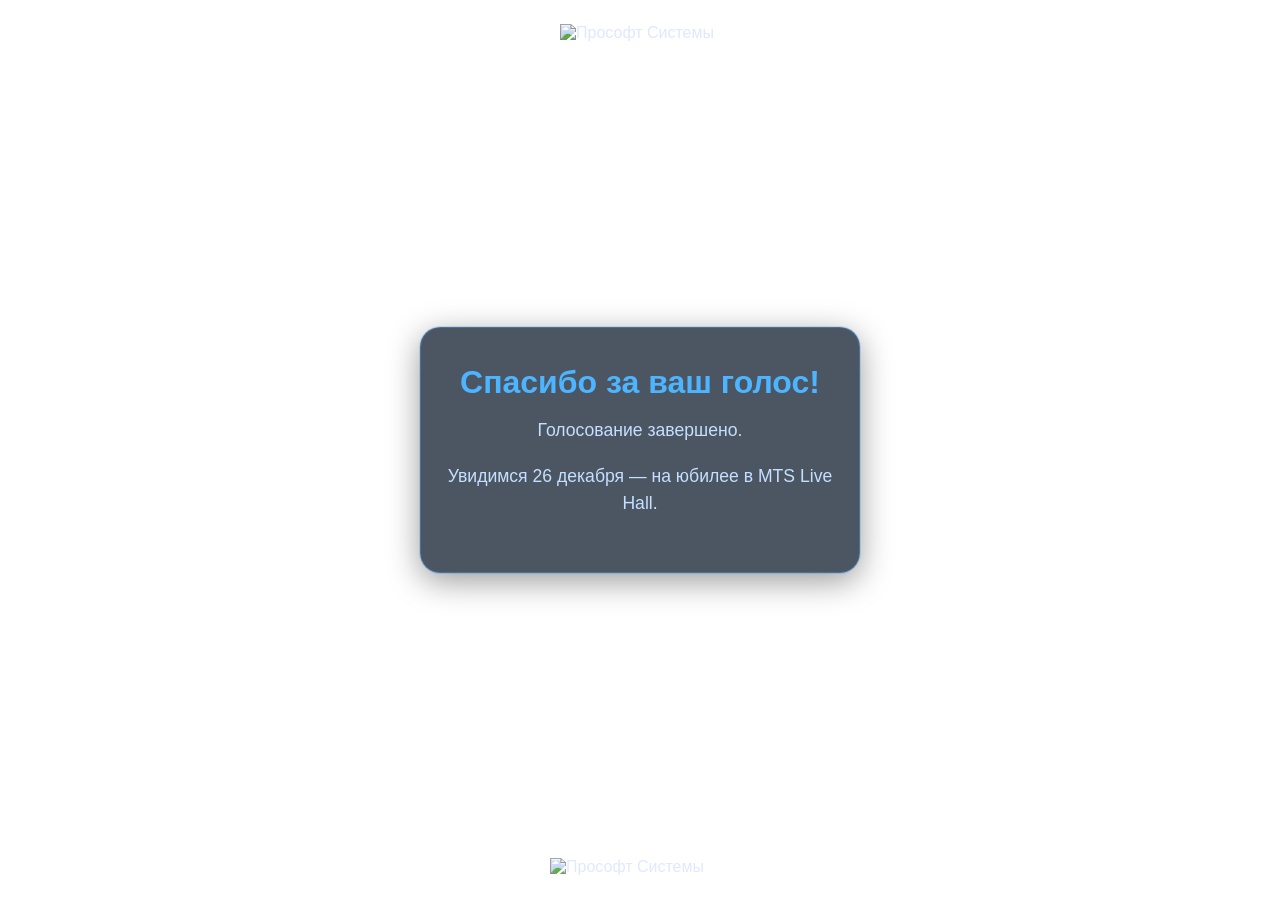
==== commit 10b3d642: "second bot" ====
--- a/index2.html
+++ b/index2.html
@@ -3,7 +3,7 @@
 <head>
   <meta charset="UTF-8" />
   <meta name="viewport" content="width=device-width, initial-scale=1.0, maximum-scale=1.0, minimum-scale=1.0, user-scalable=no" />
-  <title>Голосование — Прософт Системы</title>
+  <title>Голосование завершено — Прософт Системы</title>
   <style>
     * {
       box-sizing: border-box;
@@ -30,7 +30,7 @@
       flex-direction: column;
       justify-content: center;
       align-items: center;
-      background: url('https://www.prosoft-people.online/static/bg.jpg') no-repeat center center;
+      background: url('https://www.prosoft-people.ru/static/bg.jpg') no-repeat center center;
       background-size: cover;
     }
 
@@ -53,7 +53,7 @@
       background: rgba(8, 22, 40, 0.72);
       border: 1px solid rgba(65, 160, 240, 0.4);
       border-radius: 20px;
-      padding: 30px 24px;
+      padding: 36px 24px;
       box-shadow:
         0 8px 32px rgba(0, 0, 0, 0.4),
         0 0 0 1px rgba(65, 160, 240, 0.2);
@@ -61,163 +61,46 @@
       text-align: center;
     }
 
-    .screen {
-      display: none;
-      flex-direction: column;
-      align-items: center;
-      width: 100%;
-    }
-
-    .screen.active {
-      display: flex;
-    }
-
     .screen h1 {
-      font-size: 1.75rem;
+      font-size: 2rem;
       font-weight: 600;
       color: #4db5ff;
       margin-bottom: 16px;
     }
 
     .screen p {
-      font-size: 1rem;
+      font-size: 1.1rem;
       color: #c5dfff;
-      margin-bottom: 24px;
+      margin-bottom: 20px;
       line-height: 1.5;
     }
 
-    label {
-      display: block;
-      text-align: left;
-      margin: 12px 0 6px;
-      font-weight: 600;
+    .event-info {
+      font-size: 1.05rem;
       color: #ffffff;
-      font-size: 1rem;
-    }
-
-    input, select {
-      width: 100%;
-      padding: 12px 16px;
-      border-radius: 10px;
-      border: 1px solid rgba(77, 181, 255, 0.4);
-      background: rgba(8, 29, 51, 0.85);
-      color: #f0f9ff;
-      font-size: 15px;
-      outline: none;
-      transition: all 0.2s ease;
-    }
-
-    input::placeholder {
-      color: #a0cfff;
-    }
-
-    select {
-      background-image: url("data:image/svg+xml,%3Csvg width='14' height='14' fill='%23ffffff' xmlns='http://www.w3.org/2000/svg'%3E%3Cpath d='M4 6l4 4 4-4z'/%3E%3C/svg%3E");
-      background-repeat: no-repeat;
-      background-position: right 12px center;
-      background-size: 10px;
-      -webkit-appearance: none;
-      appearance: none;
-    }
-
-    button {
-      width: 100%;
-      padding: 14px;
-      margin-top: 8px;
-      background: linear-gradient(135deg, #4db5ff, #2b97f0);
-      color: white;
-      font-weight: 600;
-      font-size: 1.05rem;
-      border: none;
-      border-radius: 10px;
-      cursor: pointer;
-      transition: all 0.2s ease;
-    }
-
-    button:disabled {
-      opacity: 0.6;
-      cursor: not-allowed;
-    }
-
-    #validationMessage {
-      color: #ff6b6b;
-      font-size: 0.95rem;
-      margin: 6px 0 14px 0;
-      min-height: 1.4em;
-      text-align: center;
-    }
-
-    #nomineeList {
-      list-style: none;
-      padding: 0;
-      margin: 8px 0 16px;
-      max-height: 180px;
-      overflow-y: auto;
-      border-radius: 8px;
-      background: rgba(8, 29, 51, 0.85);
-      border: 1px solid rgba(77, 181, 255, 0.3);
-      display: none;
-    }
-
-    #nomineeList li {
-      padding: 10px 14px;
-      cursor: pointer;
-      transition: background 0.15s ease;
-      text-align: left;
-      font-size: 0.95rem;
-    }
-
-    #nomineeList li:hover {
-      background: rgba(77, 181, 255, 0.25);
+      margin-top: 12px;
+      font-weight: 500;
     }
 
     @media (max-width: 480px) {
-      .vote-container { padding: 24px 20px; }
-      .screen h1 { font-size: 1.6rem; }
-      .screen p { font-size: 0.95rem; margin-bottom: 20px; }
-      label { font-size: 0.95rem; }
-      button { font-size: 1rem; }
+      .vote-container { padding: 30px 20px; }
+      .screen h1 { font-size: 1.8rem; }
+      .screen p { font-size: 1rem; }
+      .event-info { font-size: 1rem; }
     }
   </style>
 </head>
 <body>
   <div id="viewport">
-    <img src="https://www.prosoft-people.online/static/logo_top.png" class="logo-top" alt="Прософт Системы">
+    <img src="https://www.prosoft-people.ru/static/logo_top.png" class="logo-top" alt="Прософт Системы">
     <div class="vote-container">
-      <!-- Шаг 1 -->
-      <div id="step1" class="screen active">
-        <h1>Введите ваши данные</h1>
-
-        <label for="fio">Ваше ФИО:</label>
-        <input type="text" id="fio" placeholder="Иванов Иван Иванович" required />
-
-        <label for="department">Ваш отдел:</label>
-        <select id="department" required>
-          <option value="" disabled selected>Загрузка отделов...</option>
-        </select>
-
-        <div id="validationMessage"></div>
-        <button id="nextStep1" disabled>Далее</button>
-      </div>
-
-      <!-- Шаг 2 -->
-      <div id="step2" class="screen">
-        <h1>Выберите сотрудника для номинации</h1>
-
-        <label for="nomineeInput">Сотрудник:</label>
-        <input type="text" id="nomineeInput" placeholder="Введите ФИО сотрудника" disabled autocomplete="off" />
-        <ul id="nomineeList"></ul>
-
-        <button id="submitVote" disabled>Отправить голос</button>
-      </div>
-
-      <!-- Шаг 3 -->
-      <div id="step3" class="screen">
-        <h1>Спасибо!</h1>
-        <p>Ваш голос успешно зарегистрирован</p>
+      <div class="screen">
+        <h1>Спасибо за ваш голос!</h1>
+        <p>Голосование завершено.</p>
+        <p class="event-info">Увидимся 26 декабря — на юбилее в MTS Live Hall.</p>
       </div>
     </div>
-    <img src="https://www.prosoft-people.online/static/logo_bottom.png" class="logo-bottom" alt="Прософт Системы">
+    <img src="https://www.prosoft-people.ru/static/logo_bottom.png" class="logo-bottom" alt="Прософт Системы">
   </div>
 
   <script src="https://telegram.org/js/telegram-web-app.js"></script>
@@ -227,177 +110,6 @@
       tg.expand();
       tg.disableVerticalSwipes();
     }
-    const chat_id = tg?.initDataUnsafe?.user?.id;
-
-    // === Логика ===
-    const step1 = document.getElementById("step1");
-    const step2 = document.getElementById("step2");
-    const step3 = document.getElementById("step3");
-    const fioInput = document.getElementById("fio");
-    const departmentSelect = document.getElementById("department");
-    const nextStep1 = document.getElementById("nextStep1");
-    const validationMessage = document.getElementById("validationMessage");
-    const nomineeInput = document.getElementById("nomineeInput");
-    const nomineeList = document.getElementById("nomineeList");
-    const submitVoteBtn = document.getElementById("submitVote");
-
-    let employees = [];
-    let validationTimeout = null;
-
-    async function loadDepartments() {
-      try {
-        const res = await fetch("https://www.prosoft-people.online/api/departments");
-        if (!res.ok) throw new Error(`HTTP ${res.status}`);
-        const data = await res.json();
-        departmentSelect.innerHTML = '<option value="" disabled selected>Выберите отдел</option>';
-        data.departments?.forEach(dep => {
-          const opt = document.createElement("option");
-          opt.value = dep;
-          opt.textContent = dep;
-          departmentSelect.appendChild(opt);
-        });
-      } catch (err) {
-        console.error("Ошибка при загрузке отделов:", err);
-        departmentSelect.innerHTML = '<option value="" disabled selected>❌ Ошибка загрузки</option>';
-      }
-    }
-
-    loadDepartments();
-
-    // 🔑 Валидация с chat_id
-    async function checkFioDept(fio, dept) {
-      try {
-        const res = await fetch("https://www.prosoft-people.online/api/validate", {
-          method: "POST",
-          headers: { "Content-Type": "application/json" },
-          body: JSON.stringify({ fio, department: dept, chat_id })
-        });
-        const data = await res.json();
-        return data.valid === true;
-      } catch (err) {
-        console.error("Ошибка валидации:", err);
-        return false;
-      }
-    }
-
-    function validateUser() {
-      const fio = fioInput.value.trim();
-      const dept = departmentSelect.value;
-
-      nextStep1.disabled = true;
-      validationMessage.textContent = "";
-      validationMessage.style.display = "none";
-
-      if (!fio || !dept || !chat_id) return;
-
-      clearTimeout(validationTimeout);
-      validationTimeout = setTimeout(async () => {
-        const valid = await checkFioDept(fio, dept);
-        nextStep1.disabled = !valid;
-        if (!valid) {
-          validationMessage.textContent = "❌ Некорректное ФИО, отдел или попытка голосовать за другого";
-          validationMessage.style.display = "block";
-        }
-      }, 400);
-    }
-
-    fioInput.addEventListener("input", validateUser);
-    departmentSelect.addEventListener("change", validateUser);
-
-    nextStep1.addEventListener("click", async () => {
-      const fio = fioInput.value.trim();
-      const dept = departmentSelect.value;
-
-      try {
-        const res = await fetch("https://www.prosoft-people.online/api/employees");
-        if (!res.ok) throw new Error(`HTTP ${res.status}`);
-        const data = await res.json();
-        employees = (data.employees || []).filter(emp => emp && emp !== fio);
-
-        step1.classList.remove("active");
-        step2.classList.add("active");
-
-        nomineeInput.disabled = false;
-        nomineeInput.value = "";
-        nomineeList.innerHTML = "";
-        nomineeList.style.display = "none";
-        submitVoteBtn.disabled = true;
-
-        setTimeout(() => nomineeInput.focus({ preventScroll: true }), 100);
-      } catch (err) {
-        console.error("Не удалось загрузить список сотрудников:", err);
-        alert("❌ Ошибка: не удалось получить список кандидатов");
-      }
-    });
-
-    nomineeInput.addEventListener("input", () => {
-      const query = nomineeInput.value.trim().toLowerCase();
-      nomineeList.innerHTML = "";
-      nomineeList.style.display = "none";
-      submitVoteBtn.disabled = true;
-
-      if (!query) return;
-
-      const matches = employees.filter(emp => emp && emp.toLowerCase().includes(query)).slice(0, 15);
-      if (matches.length === 0) return;
-
-      nomineeList.style.display = "block";
-      matches.forEach(name => {
-        const li = document.createElement("li");
-        li.textContent = name;
-        li.addEventListener("click", () => {
-          nomineeInput.value = name;
-          nomineeList.style.display = "none";
-          submitVoteBtn.disabled = false;
-        });
-        nomineeList.appendChild(li);
-      });
-    });
-
-    submitVoteBtn.addEventListener("click", async () => {
-      const fio = fioInput.value.trim();
-      const dept = departmentSelect.value;
-      const nominee = nomineeInput.value.trim();
-
-      if (!nominee || !employees.includes(nominee)) {
-        alert("❌ Выберите корректного сотрудника из списка");
-        return;
-      }
-
-      const valid = await checkFioDept(fio, dept);
-      if (!valid) {
-        alert("❌ Некорректное ФИО, отдел или попытка голосовать за другого");
-        return;
-      }
-
-      const voteData = { fio, department: dept, nominee, chat_id };
-
-      try {
-        const res = await fetch("https://www.prosoft-people.online/api/votes", {
-          method: "POST",
-          headers: { "Content-Type": "application/json" },
-          body: JSON.stringify(voteData)
-        });
-
-        if (res.ok) {
-          step2.classList.remove("active");
-          step3.classList.add("active");
-        } else {
-          const error = await res.json().catch(() => ({}));
-          if (res.status === 403) {
-            step2.classList.remove("active");
-            step3.classList.add("active");
-            document.querySelector("#step3 h1").textContent = "Вы уже голосовали!";
-            document.querySelector("#step3 p").textContent = "Нельзя голосовать больше одного раза";
-          } else {
-            alert("❌ " + (error.detail || "Не удалось отправить голос."));
-          }
-        }
-      } catch (err) {
-        console.error(err);
-        alert("❌ Не удалось отправить голос. Проверьте соединение.");
-      }
-    });
   </script>
 </body>
-</html>
+</html>
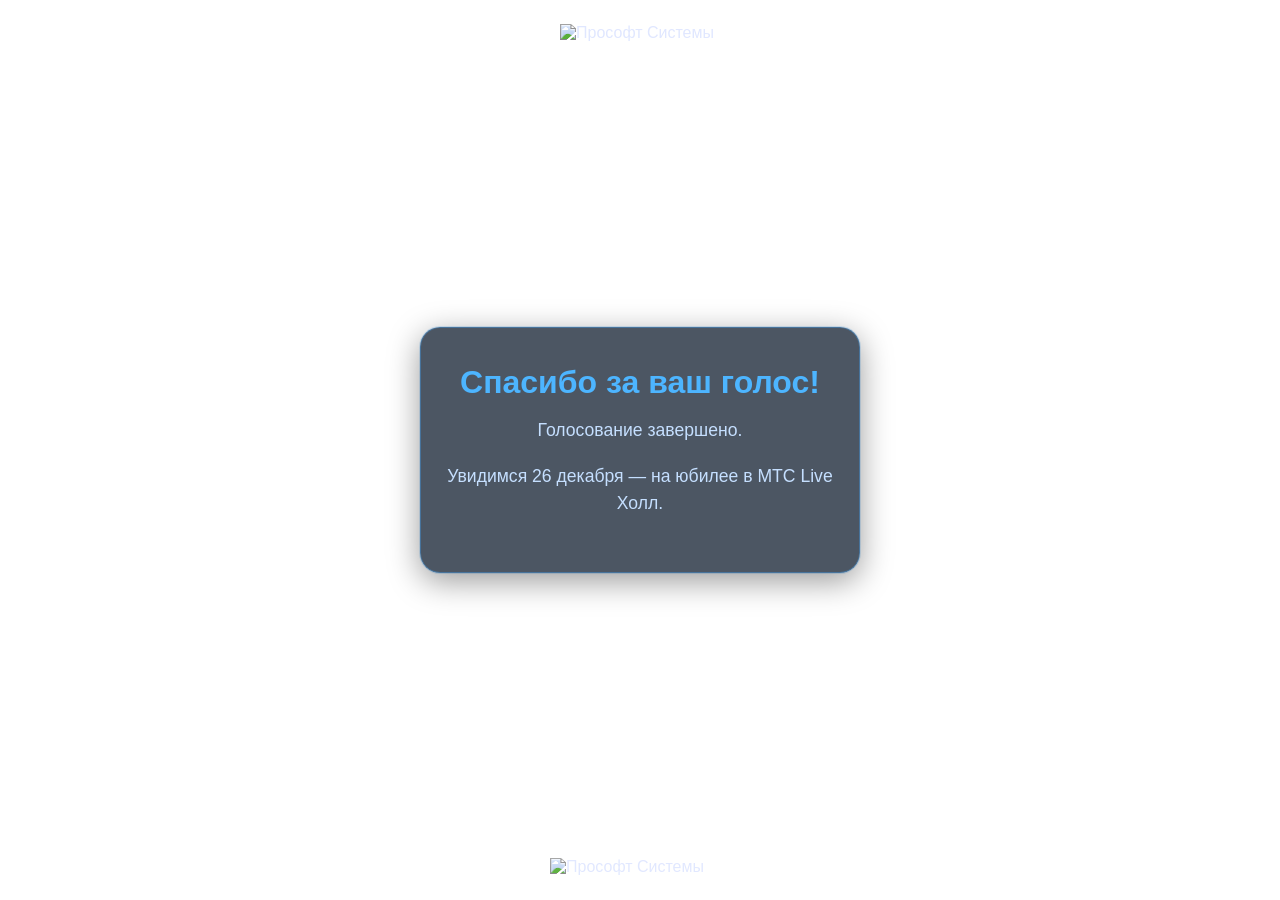
==== commit f3f90d42: "second bot" ====
--- a/index2.html
+++ b/index2.html
@@ -97,7 +97,7 @@
       <div class="screen">
         <h1>Спасибо за ваш голос!</h1>
         <p>Голосование завершено.</p>
-        <p class="event-info">Увидимся 26 декабря — на юбилее в MTS Live Hall.</p>
+        <p class="event-info">Увидимся 26 декабря — на юбилее в МТС Live Холл.</p>
       </div>
     </div>
     <img src="https://www.prosoft-people.ru/static/logo_bottom.png" class="logo-bottom" alt="Прософт Системы">
